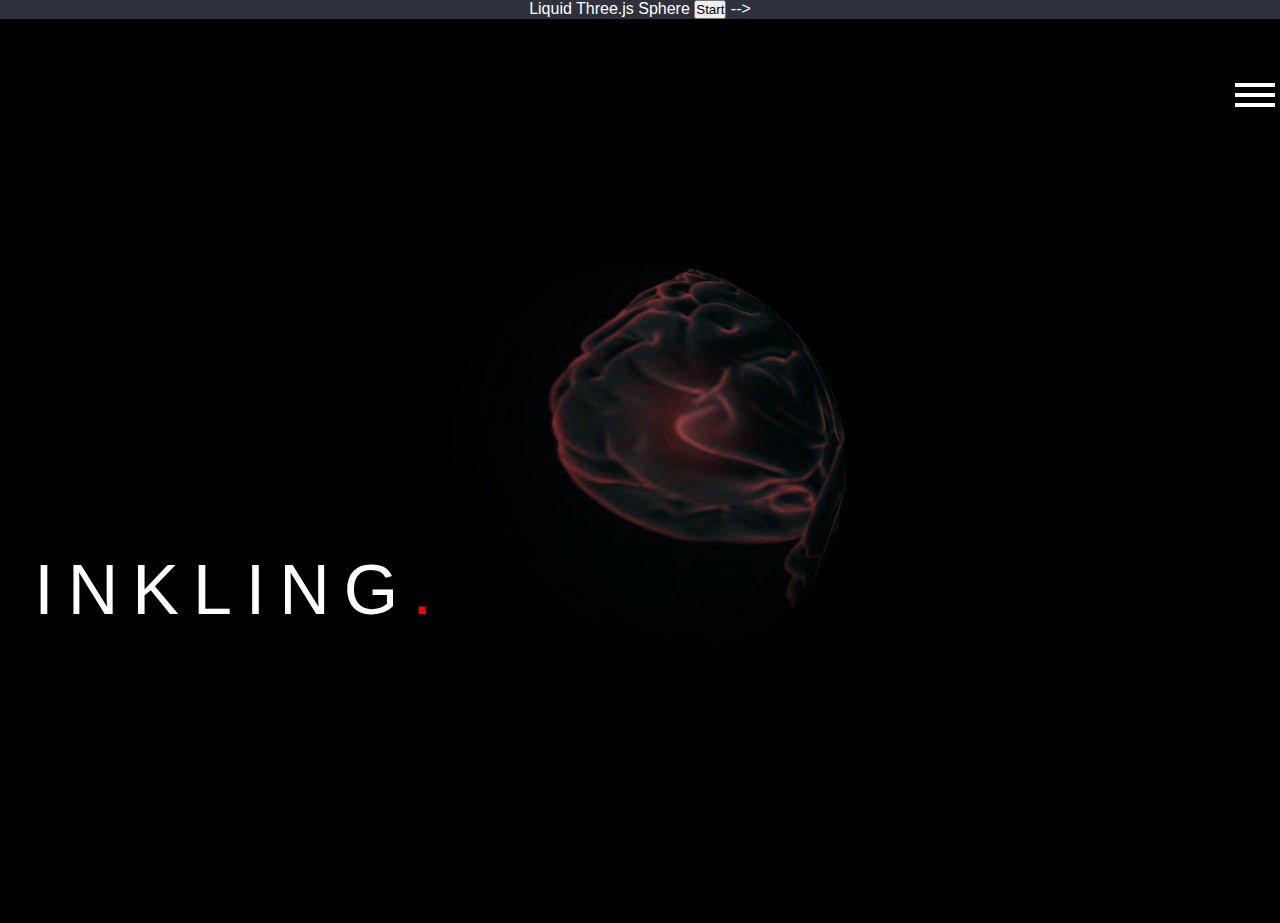
==== index.html @ c7276383 "Merge pull request #34 from Kotare/newboardbackground" ====
<!DOCTYPE html>
<html>
<head>
  <title>Sphere</title>
  <link rel="stylesheet" type="text/css" href="css/splash.css">

  <script type="text/javascript" src="http://cdnjs.cloudflare.com/ajax/libs/jquery/2.1.4/jquery.js"></script>

   <script src="lib/two.js"></script>
   <script src="lib/Three.js"></script>
   <script src="lib/lettering.js"></script>
  <script src="js/facebook.js"></script>
  <script src="js/nav.js"></script>
  <script src="js/sphere.js"></script>
  <script src="js/splashMain.js"></script>

</head>
<body>
  <script src="/js/sound.js"></script>
  <audio id='Drone' src='sound/Drone.mp3'></audio>

  <nav>
    <a href="" id="menuToggle" title="show menu">
      <span class="navClosed"><i>show menu</i></span>
    </a>
    <a id="boardLink" class="image1" title="Item 1">FB</a>
    <a href="#" class="image2" title="Item 2">Item 2</a>
    <a href="#" class="image3" title="Item 3">Item 3</a>
    <a href="#" class="image4" title="Item 3">Item 4</a>
  </nav>

  <div class="os-phrases" id="os-phrases">
    <h2>Sometimes it's better</h2>
    <h2>to create</h2>
    <h2>in order to</h2>
    <h2>survive</h2>
    <h2>I N K L I N G</h2>
  </div>

  <h1>INKLING<span style="color:red">.</span></h1>
  <image class="puzzle" src=""

   <!--  <h1>Liquid Three.js Sphere</h1>
    <button id="startButton">Start</button> -->

  <!-- <script src="js/jigsawpiece.js"></script> -->
</body>
</html>
---- css/splash.css ----
html, body { position: fixed; height: 100%; width: 100%; }

.os-phrases h2 {
  font-family: 'Dosis', 'Lato', sans-serif;
  font-size: 70px;
  font-weight: 200;
  width: 100%;
  overflow: hidden;
  text-transform: uppercase;
  padding: 0;
  margin: 0;
  position: absolute;
  top: 0;
  left: 0;
  letter-spacing: 14px;
  text-align: center;
}

h1 {
  font-family: 'Dosis', 'Lato', sans-serif;
  font-size: 70px;
  font-weight: 200;
  width: 100%;
  overflow: hidden;
  text-transform: uppercase;
  padding: 0;
  margin: 0;
  position: absolute;
  top: 0;
  left: 0;
  letter-spacing: 14px;
  text-align: center;
  margin-top: 550px;
  margin-left: -400px;
}

.os-phrases h2,
.os-phrases h2 > span {
  height: 100%;
  /* Centering with flexbox */
  display: -webkit-box;
  display: -moz-box;
  display: -ms-flexbox;
  display: -webkit-flex;
  display: flex;
  -webkit-flex-direction: row;
  -ms-flex-direction: row;
  flex-direction: row;
  -webkit-box-pack: center;
  -moz-box-pack: center;
  -webkit-justify-content: center;
  -ms-flex-pack: center;
  justify-content: center;
  -webkit-box-align: center;
  -moz-box-align: center;
  -webkit-align-items: center;
  -ms-flex-align: center;
  align-items: center;
}

.os-phrases h2 > span {
  margin: 0 15px;
}

.os-phrases h2 > span > span {
  display: inline-block;
  -webkit-perspective: 1000px;
  -moz-perspective: 1000px;
  perspective: 1000px;
  -webkit-transform-origin: 50% 50%;
  -moz-transform-origin: 50% 50%;
  transform-origin: 50% 50%;
}

.os-phrases h2 > span > span > span {
  display: inline-block;
  color: hsla(0,0%,0%,0);
  -webkit-transform-style: preserve-3d;
  -moz-transform-style: preserve-3d;
  transform-style: preserve-3d;
  -webkit-transform: translate3d(0,0,0);
  -moz-transform: translate3d(0,0,0);
  transform: translate3d(0,0,0);
  -webkit-animation: OpeningSequence 5.2s linear forwards;
  -moz-animation: OpeningSequence 5.2s linear forwards;
  animation: OpeningSequence 5.2s linear forwards;
}

.os-phrases h2:nth-child(2) > span > span > span {
  -webkit-animation-delay: 4s;
  -moz-animation-delay: 4s;
  animation-delay: 4s;
}

.os-phrases h2:nth-child(3) > span > span > span {
  -webkit-animation-delay: 10s;
  -moz-animation-delay: 10s;
  animation-delay: 10s;
}

.os-phrases h2:nth-child(4) > span > span > span {
  -webkit-animation-delay: 13s;
  -moz-animation-delay: 13s;
  animation-delay: 13s;
}

.os-phrases h2:nth-child(5) > span > span > span {
  font-size: 150px;
  -webkit-animation-delay: 19s;
  -moz-animation-delay: 19s;
  animation-delay: 19s;
  -webkit-animation-duration: 6s;
  -moz-animation-duration: 6s;
  animation-duration: 6s;
}

.os-phrases h2:nth-child(6) > span > span > span {
  -webkit-animation-delay: 27s;
  -moz-animation-delay: 27s;
  animation-delay: 27s;
}

.os-phrases h2:nth-child(7) > span > span > span {
  -webkit-animation-delay: 30s;
  -moz-animation-delay: 30s;
  animation-delay: 30s;
}


@-webkit-keyframes OpeningSequence {
  0% {
    text-shadow: 0 0 50px #fff;
    letter-spacing: 80px;
    opacity: 0;
    -webkit-transform: rotateY(-90deg);
  }
  50% {
    text-shadow: 0 0 1px #fff;
    letter-spacing: 14px;
    opacity: 0.8;
    -webkit-transform: rotateY(0deg);
  }
  85% {
    text-shadow: 0 0 1px #fff;
    opacity: 0.8;
    -webkit-transform: rotateY(0deg) translateZ(100px);
  }
  100% {
    text-shadow: 0 0 10px #fff;
    opacity: 0;
    -webkit-transform: translateZ(130px);
    pointer-events: none;
  }
}

@-moz-keyframes OpeningSequence {
  0% {
    text-shadow: 0 0 50px #fff;
    letter-spacing: 80px;
    opacity: 0.2;
    -moz-transform: rotateY(-90deg);
  }
  50% {
    text-shadow: 0 0 1px #fff;
    letter-spacing: 14px;
    opacity: 0.8;
    -moz-transform: rotateY(0deg);
  }
  85% {
    text-shadow: 0 0 1px #fff;
    opacity: 0.8;
    -moz-transform: rotateY(0deg) translateZ(100px);
  }
  100% {
    text-shadow: 0 0 10px #fff;
    opacity: 0;
    -moz-transform: translateZ(130px);
    pointer-events: none;
  }
}

@keyframes OpeningSequence {
  0% {
    text-shadow: 0 0 50px #fff;
    letter-spacing: 80px;
    opacity: 0.2;
    transform: rotateY(-90deg);
  }
  50% {
    text-shadow: 0 0 1px #fff;
    letter-spacing: 14px;
    opacity: 0.8;
    transform: rotateY(0deg);
  }
  85% {
    text-shadow: 0 0 1px #fff;
    opacity: 0.8;
    transform: rotateY(0deg) translateZ(100px);
  }
  100% {
    text-shadow: 0 0 10px #fff;
    opacity: 0;
    transform: translateZ(130px);
    pointer-events: none;
  }
}

.os-phrases h2:nth-child(8) > span > span > span {
  font-size: 30px;
  -webkit-animation: FadeIn 4s linear 40s forwards;
  -moz-animation: FadeIn 4s linear 40s forwards;
  animation: FadeIn 4s linear 40s forwards;
}

@-webkit-keyframes FadeIn {
  0% {
    opacity: 0;
    text-shadow: 0 0 50px #fff;
  }
  100% {
    opacity: 0.8;
    text-shadow: 0 0 1px #fff;
  }
}

@-moz-keyframes FadeIn {
  0% {
    opacity: 0;
    text-shadow: 0 0 50px #fff;
  }
  100% {
    opacity: 0.8;
    text-shadow: 0 0 1px #fff;
  }
}

@keyframes FadeIn {
  0% {
    opacity: 0;
    text-shadow: 0 0 50px #fff;
  }
  100% {
    opacity: 0.8;
    text-shadow: 0 0 1px #fff;
  }
}

/* Bold words */
.os-phrases h2:first-child .word3,
.os-phrases h2:nth-child(2) .word2,
.os-phrases h2:nth-child(4) .word2 {
  font-weight: 600;
}


.text-animated-one{
    display:inline;
    position:relative;
    top:0px;
    -webkit-animation:fade-in 1s infinite;

}

.text-animated-two{
    opacity:0;
    display:inline;
    position:relative;
    margin-left:-56px;
    -webkit-animation:fade-in 1s infinite;
    -webkit-animation-delay:0.5s;
}

.text-animated-three{
    display:inline;
    position:relative;
    top:0px;
    -webkit-animation:fade-in 1s infinite;
    -webkit-animation-delay:0.10s;

}

.aggettivi {
    display:inline;
    width:100px;
    height:100px;
}

html, body {
  font-family: 'Open Sans', sans-serif;
  font-weight: 100;
  height: 100%;
  margin: 0;
  padding: 0;
  text-align: center;
  color: white;
  background-color: black;
 }

canvas {
  width: 100%;
  height: 100%;ls
}


body {
    text-align: center;
    color: white;
    background-color: black;
  }

  canvas {
    width: 100%;
    height: 100%;ls
  }


a {
  text-decoration: none;
}

a i {
  font: 0/0 a;
  text-shadow: none;
  color: transparent;
}


nav {
  background-color: rgba(0, 0, 0, 0.6);
  height: 100%;
  position: fixed;
  right: -300px;
  top: 0;
  -moz-transition: right 0.2s linear;
  -o-transition: right 0.2s linear;
  -webkit-transition: right 0.2s linear;
  transition: right 0.2s linear;
  width: 300px;
  z-index: 9001;
  /* IT'S OVER 9000! */
}
nav #menuToggle {
  background: rgba(0, 0, 0, 0.6);
  display: block;
  position: relative;
  height: 40px;
  left: -50px;
  top: 75px;
  width: 50px;
}
nav #menuToggle span {
  background: white;
  display: block;
  height: 10%;
  left: 10%;
  position: absolute;
  top: 45%;
  width: 80%;
}
nav #menuToggle span:before, nav #menuToggle span:after {
  background: white;
  content: '';
  display: block;
  height: 100%;
  position: absolute;
  top: -250%;
  -moz-transform: rotate(0deg);
  -ms-transform: rotate(0deg);
  -webkit-transform: rotate(0deg);
  transform: rotate(0deg);
  width: 100%;
}
nav #menuToggle span:after {
  top: 250%;
}
nav a:nth-child(n+2) {
  color: white;
  display: block;
  font-size: 2.5em;
  margin: 30px 0 30px 30px;
}
nav a:nth-child(n+2):after {
  background: #FF4D4D;
  content: '';
  display: block;
  height: 2px;
  -moz-transition: width 0.2s;
  -o-transition: width 0.2s;
  -webkit-transition: width 0.2s;
  transition: width 0.2s;
  width: 0;
}
nav a:nth-child(n+2):hover:after {
  width: 100%;
}

.open {
  right: 0;
}
.open #menuToggle span {
  background: transparent;
  left: 10%;
  top: 45%;
}
.open #menuToggle span:before, .open #menuToggle span:after {
  background: white;
  top: 0;
  -moz-transform: rotate(45deg);
  -ms-transform: rotate(45deg);
  -webkit-transform: rotate(45deg);
  transform: rotate(45deg);
}
.open #menuToggle span:after {
  -moz-transform: rotate(-45deg);
  -ms-transform: rotate(-45deg);
  -webkit-transform: rotate(-45deg);
  transform: rotate(-45deg);
}

#menuToggle .navClosed {
  -moz-transition: background 0.1s linear;
  -o-transition: background 0.1s linear;
  -webkit-transition: background 0.1s linear;
  transition: background 0.1s linear;
}
#menuToggle .navClosed:before, #menuToggle .navClosed:after {
  -moz-transition: top 0.2s linear 0.1s, -moz-transform 0.2s linear 0.1s;
  -o-transition: top 0.2s linear 0.1s, -o-transform 0.2s linear 0.1s;
  -webkit-transition: top 0.2s linear, -webkit-transform 0.2s linear;
  -webkit-transition-delay: 0.1s, 0.1s;
  transition: top 0.2s linear 0.1s, transform 0.2s linear 0.1s;
}
#menuToggle .navOpen {
  -moz-transition: background 0.1s linear 0.2s;
  -o-transition: background 0.1s linear 0.2s;
  -webkit-transition: background 0.1s linear;
  -webkit-transition-delay: 0.2s;
  transition: background 0.1s linear 0.2s;
}
#menuToggle .navOpen:before, #menuToggle .navOpen:after {
  -moz-transition: top 0.2s linear, -moz-transform 0.2s linear;
  -o-transition: top 0.2s linear, -o-transform 0.2s linear;
  -webkit-transition: top 0.2s linear, -webkit-transform 0.2s linear;
  transition: top 0.2s linear, transform 0.2s linear;
}
/*
lamp*/

@import url(http://weloveiconfonts.com/api/?family=entypo);
*, *:before, *:after {
  margin:0;
  padding:0;
  -webkit-box-sizing:border-box;
  -moz-box-sizing:border-box;
  box-sizing:border-box;
}
#lamp {
  position:relative;
  width:100vw;
  height:100vh;
  overflow:hidden;
}
input[name="switch"], input[name="switch"] + label {
  position:absolute;
  bottom:3rem;
  width:4rem;
  height:4rem;
}
input[name="switch"] + label {right:3rem;}
input[name="switch"] {
  opacity:0;
  z-index:9;
  cursor:pointer;
}
input[value="on"] {
  right:3rem;
}
input[value="off"] {
  right:-4rem;
}
input[name="switch"] + label {
  text-align:center;
}
[class*="entypo-"]:before {
  line-height:4rem;
  font-size:2.5rem;
  color:rgba(255,255,255,0.4);
  font-family:'entypo', sans-serif;
}
input[value="on"]:checked {
  right:-4rem;
}
input[value="on"]:checked + input[value="off"] {
  right:3rem;
}
.lamp {
  position:relative;
  margin:0 auto;
  width:.7rem;
  height:10rem;
  background-image:linear-gradient(rgba(0,0,0,0.7), rgba(0,0,0,0.7)),
                   linear-gradient(rgba(0,0,0,0.7), rgba(0,0,0,0.7)),
                   linear-gradient(rgba(0,0,0,0.7), rgba(0,0,0,0.7));
  background-repeat:no-repeat;
  background-size:.15rem 8rem, .4rem .8rem, .7rem 2rem;
  background-position:50% 0, .19rem 8rem, 0 8.8rem;
}
.lamp:before, .lamp:after {
  content:'';
  position:absolute;
}
.lamp:before {
  left:-1.65rem;
  bottom:-4rem;
  width:4rem;
  height:4rem;
  border-radius:50%;
  background:rgba(255,255,255,0.03);
  box-shadow:inset 2px -2px 10px rgba(255,255,255,0.07);
  transition:all .15s;
}
.gonna-give-light,
.gonna-give-light:before{
  position:absolute;
}
.gonna-give-light {
  top:10.05rem;
  left:.25rem;
  width:0;
  height:1.5rem;
  border-right:.2rem solid rgba(255,255,255,0.05);
}
.gonna-give-light:before {
  content:'';
  top:1.5rem;
  left:-.35rem;
  width:.9rem;
  height:.9rem;
  border-radius:50%;
  border:.2rem solid rgba(255,255,255,0.05);
  box-shadow:0px 0px 50px rgba(255,255,255,0);
}
input[value="on"]:checked ~ .lamp:before {
  background:rgba(255,255,255,1);
  box-shadow:0px 2px 10px rgba(255,255,255,0.8),
             0px 5px 50px rgba(255,255,255,0.8),
             0px 8px 80px rgba(255,255,255,0.6),
             0px 8px 120px rgba(255,255,255,0.6);
}
body {background:#2f323c;}

html, body {
  width:100%;
  height:100%;
}
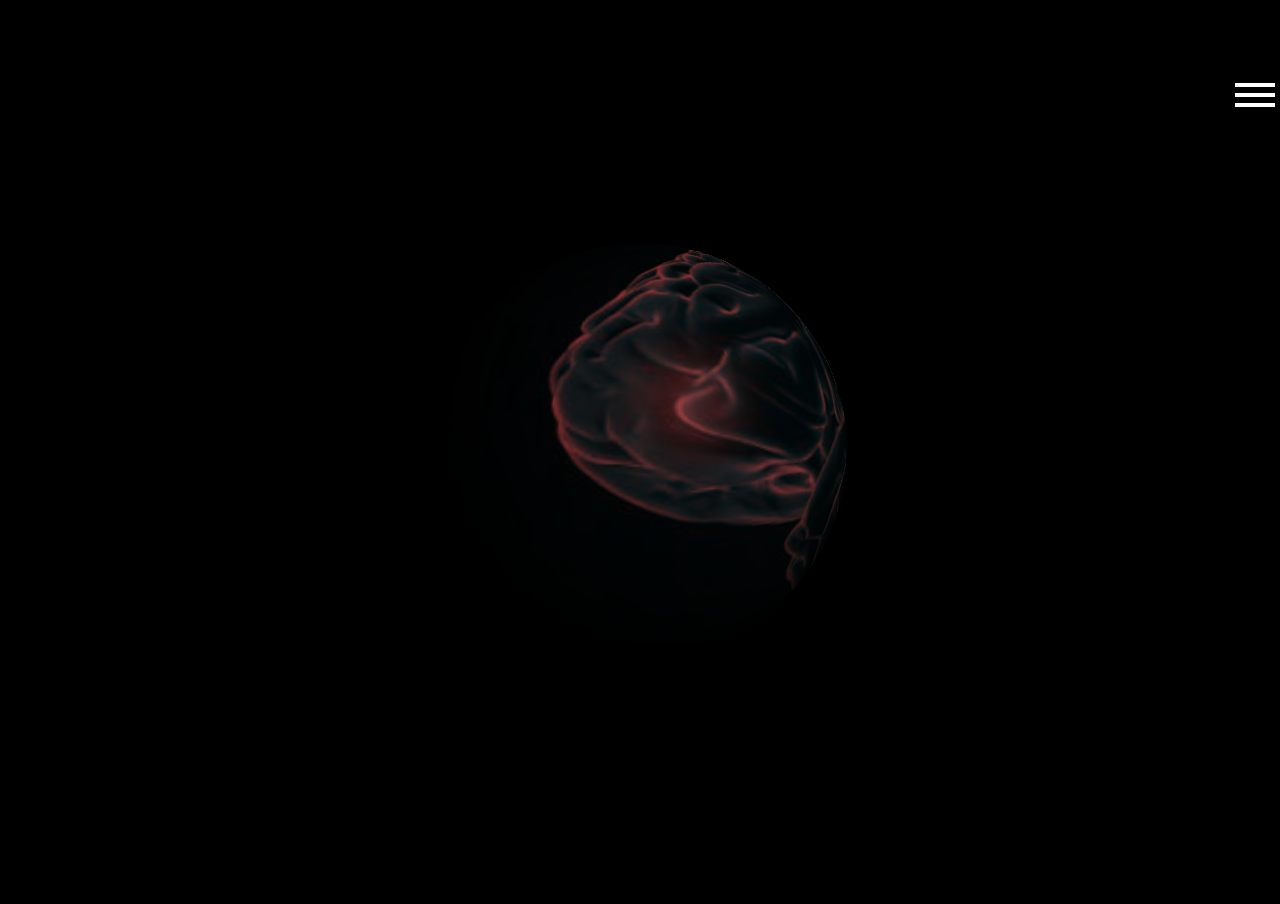
==== commit 20041137: "Merge pull request #2 from Kotare/cameraInput" ====
--- a/index.html
+++ b/index.html
@@ -16,7 +16,7 @@
 
 </head>
 <body>
-  <script src="/js/sound.js"></script>
+   <script src="/js/sound.js"></script>
   <audio id='Drone' src='sound/Drone.mp3'></audio>
 
   <nav>
@@ -37,8 +37,6 @@
     <h2>I N K L I N G</h2>
   </div>
 
-  <h1>INKLING<span style="color:red">.</span></h1>
-  <image class="puzzle" src=""
 
    <!--  <h1>Liquid Three.js Sphere</h1>
     <button id="startButton">Start</button> -->
--- a/css/splash.css
+++ b/css/splash.css
@@ -1,5 +1,3 @@
-html, body { position: fixed; height: 100%; width: 100%; }
-
 .os-phrases h2 {
   font-family: 'Dosis', 'Lato', sans-serif;
   font-size: 70px;
@@ -14,24 +12,6 @@
   left: 0;
   letter-spacing: 14px;
   text-align: center;
-}
-
-h1 {
-  font-family: 'Dosis', 'Lato', sans-serif;
-  font-size: 70px;
-  font-weight: 200;
-  width: 100%;
-  overflow: hidden;
-  text-transform: uppercase;
-  padding: 0;
-  margin: 0;
-  position: absolute;
-  top: 0;
-  left: 0;
-  letter-spacing: 14px;
-  text-align: center;
-  margin-top: 550px;
-  margin-left: -400px;
 }
 
 .os-phrases h2,
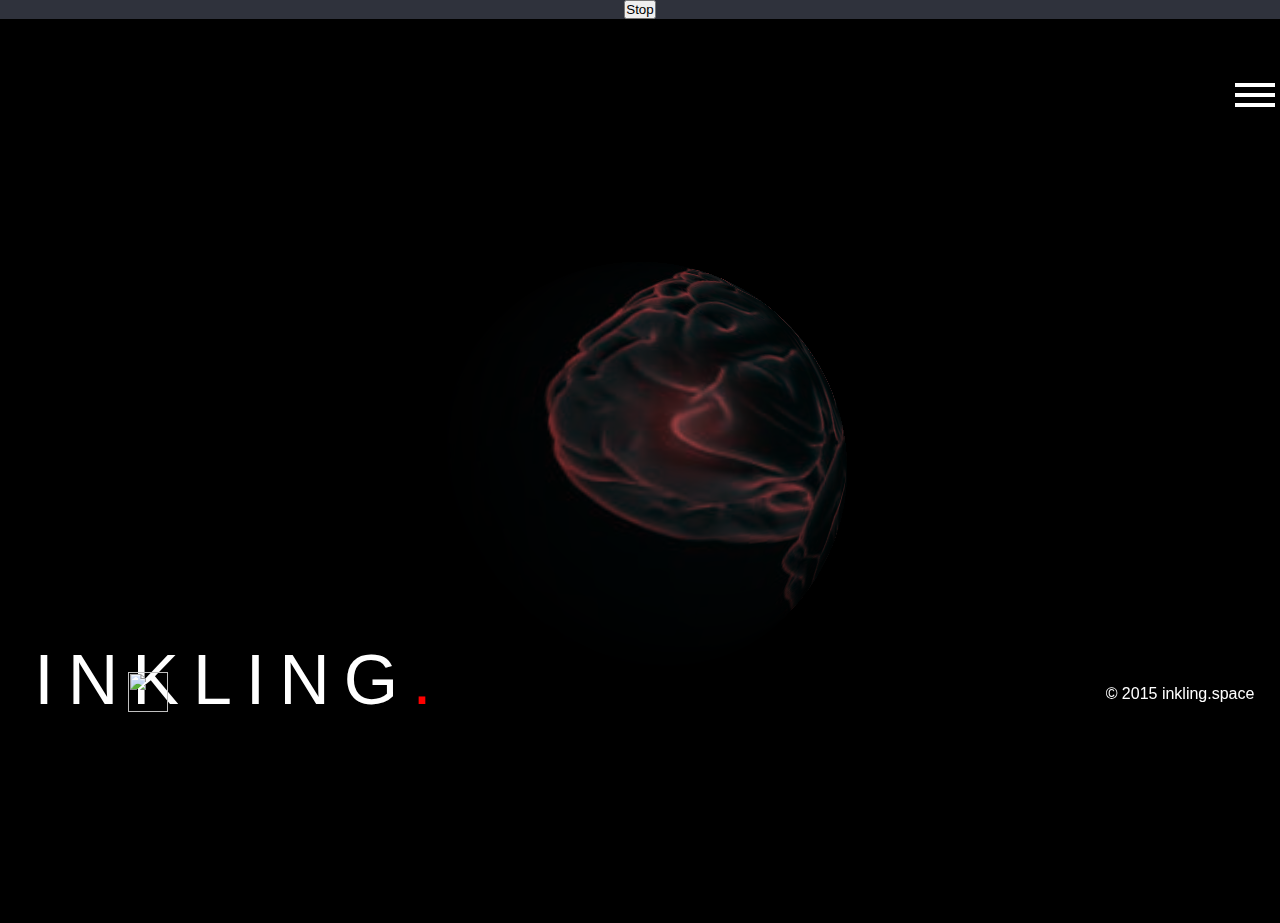
==== commit 23d9aa66: "added logo, copyright and tidied nav bar to splash page" ====
--- a/index.html
+++ b/index.html
@@ -16,17 +16,20 @@
 
 </head>
 <body>
-   <script src="/js/sound.js"></script>
+  <script src="/js/sound.js"></script>
+  <script src="/js/stopMusic.js"></script>
   <audio id='Drone' src='sound/Drone.mp3'></audio>
+<!--   <button onclick="document.getElementById('Drone').Play();">Play</button> -->
+  <button class='stopButton'>Stop</button>
 
   <nav>
     <a href="" id="menuToggle" title="show menu">
       <span class="navClosed"><i>show menu</i></span>
     </a>
     <a id="boardLink" class="image1" title="Item 1">FB</a>
-    <a href="#" class="image2" title="Item 2">Item 2</a>
+    <!-- <a href="#" class="image2" title="Item 2">Item 2</a>
     <a href="#" class="image3" title="Item 3">Item 3</a>
-    <a href="#" class="image4" title="Item 3">Item 4</a>
+    <a href="#" class="image4" title="Item 3">Item 4</a> -->
   </nav>
 
   <div class="os-phrases" id="os-phrases">
@@ -36,11 +39,15 @@
     <h2>survive</h2>
     <h2>I N K L I N G</h2>
   </div>
+  <div>
+    <h1 class="logoTitle">INKLING<span style="color:red">.</span></h1>
+    <img class="puzzle" src="https://cdn3.iconfinder.com/data/icons/brain-games/1042/Puzzle-grey.png" width="40cm" height="40cm">
+  </div>
+
+  <div>
+    <p class="copyright">&copy; 2015 inkling.space<p>
+  </div>
 
 
-   <!--  <h1>Liquid Three.js Sphere</h1>
-    <button id="startButton">Start</button> -->
-
-  <!-- <script src="js/jigsawpiece.js"></script> -->
 </body>
 </html>
--- a/css/splash.css
+++ b/css/splash.css
@@ -1,3 +1,5 @@
+html, body { position: fixed; height: 100%; width: 100%; }
+
 .os-phrases h2 {
   font-family: 'Dosis', 'Lato', sans-serif;
   font-size: 70px;
@@ -14,6 +16,40 @@
   text-align: center;
 }
 
+h1 {
+  font-family: 'Dosis', 'Lato', sans-serif;
+  font-size: 70px;
+  font-weight: 200;
+  width: 100%;
+  overflow: hidden;
+  text-transform: uppercase;
+  padding: 0;
+  margin: 0;
+  position: absolute;
+  top: 0;
+  left: 0;
+  letter-spacing: 14px;
+  text-align: center;
+  margin-top: 550px;
+  margin-left: -400px;
+}
+
+/***************
+LOGO
+***************/
+.logoTitle{
+ margin-top: 50%;
+ margin-right: -10%;
+}
+
+.puzzle {
+  margin-top: 51%;
+  left: 10%;
+  position: absolute;
+}
+/***************
+
+***************/
 .os-phrases h2,
 .os-phrases h2 > span {
   height: 100%;
@@ -318,6 +354,8 @@
   width: 300px;
   z-index: 9001;
   /* IT'S OVER 9000! */
+  font-family: 'Dosis', 'Lato', sans-serif;
+  font-weight: 200;
 }
 nav #menuToggle {
   background: rgba(0, 0, 0, 0.6);
@@ -533,4 +571,9 @@
   width:100%;
   height:100%;
 }
-
+/*COPYRIGHT*/
+.copyright {
+  margin-top: 52%;
+  right: 2%;
+  position: absolute;
+}
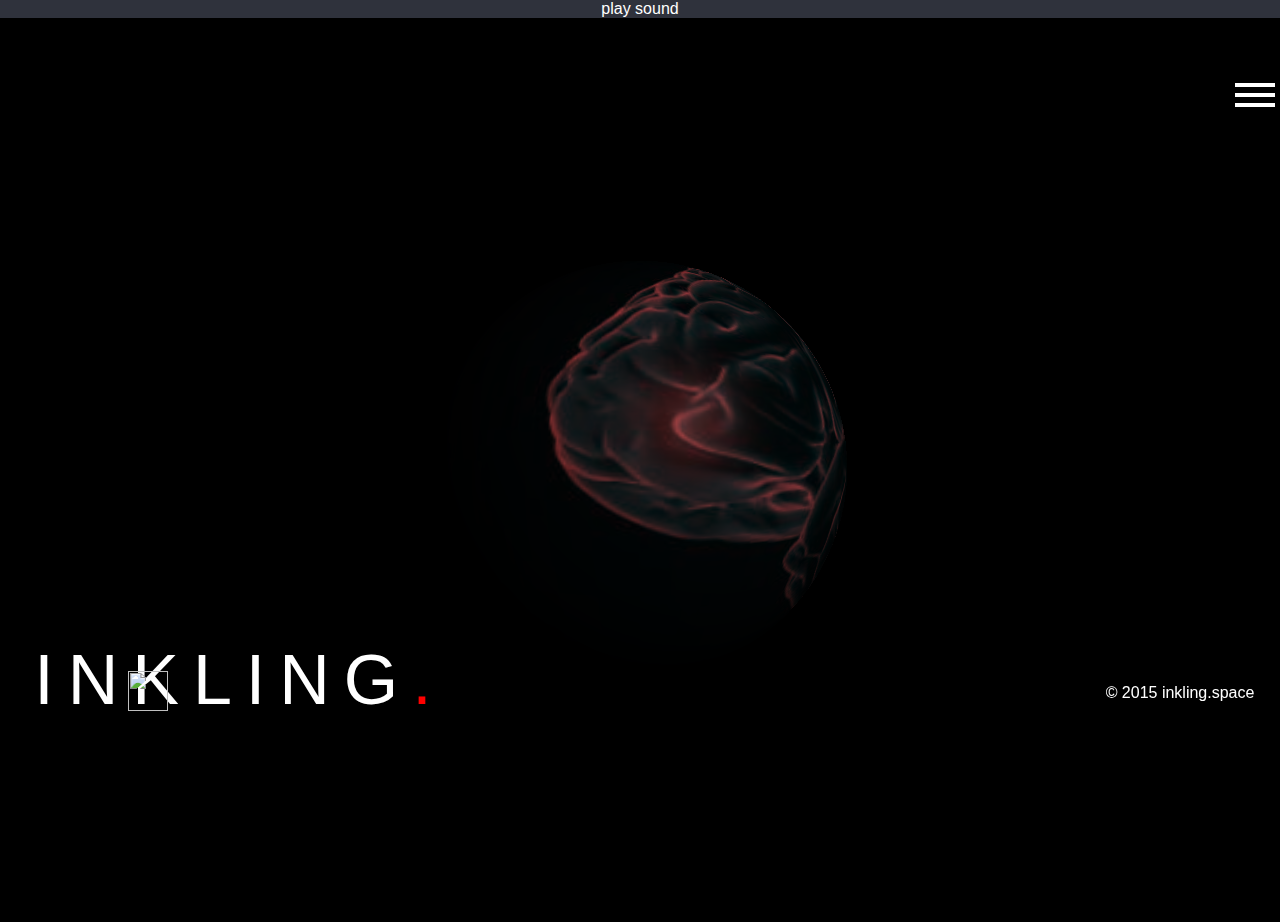
==== commit a13f1872: "some styling on front page" ====
--- a/index.html
+++ b/index.html
@@ -20,7 +20,8 @@
   <script src="/js/stopMusic.js"></script>
   <audio id='Drone' src='sound/Drone.mp3'></audio>
 <!--   <button onclick="document.getElementById('Drone').Play();">Play</button> -->
-  <button class='stopButton'>Stop</button>
+
+  <a id="button" title="button">play sound</a>
 
   <nav>
     <a href="" id="menuToggle" title="show menu">
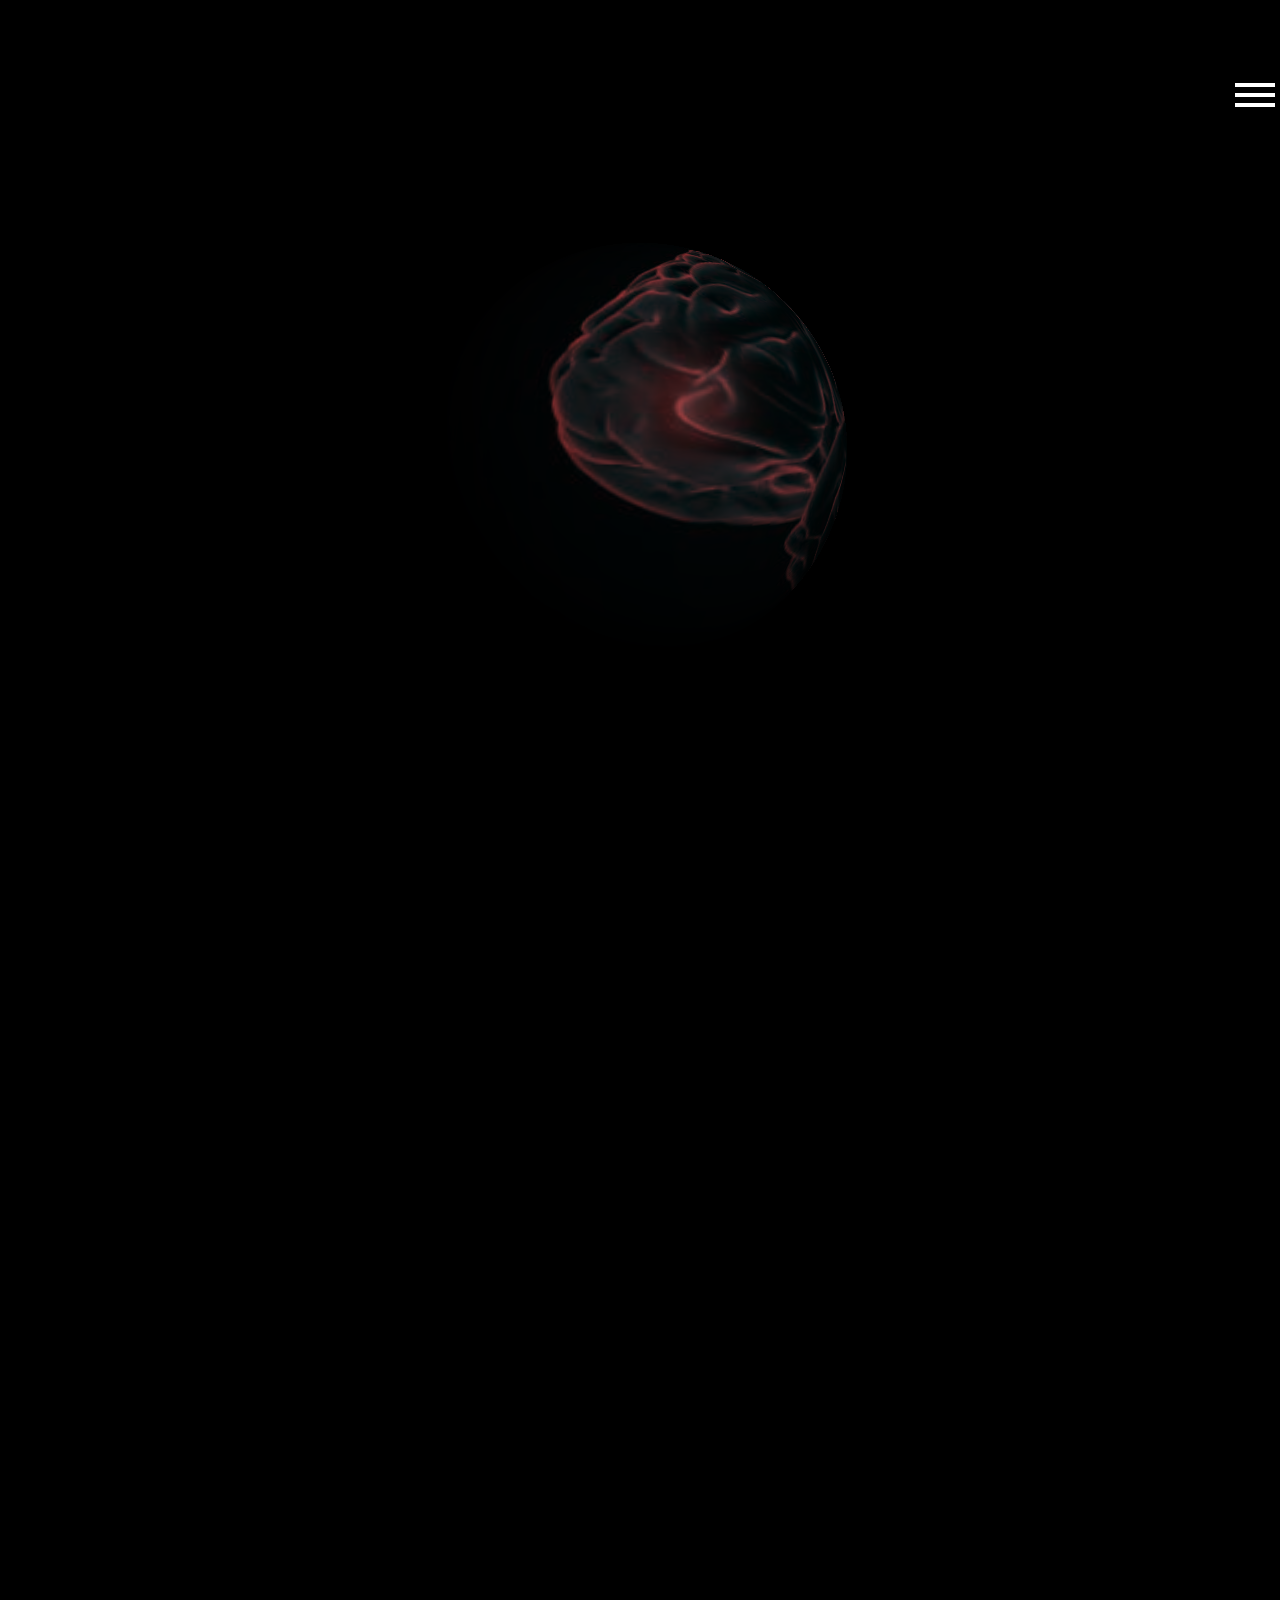
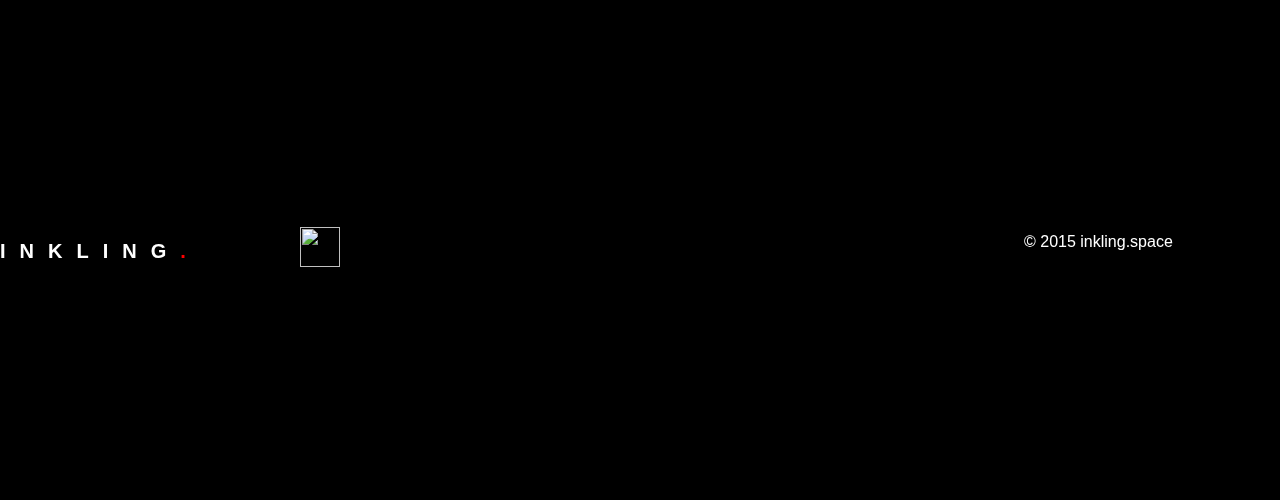
==== commit 9a5708cd: "fix whitespace merge conflict" ====
--- a/index.html
+++ b/index.html
@@ -6,9 +6,8 @@
 
   <script type="text/javascript" src="http://cdnjs.cloudflare.com/ajax/libs/jquery/2.1.4/jquery.js"></script>
 
-   <script src="lib/two.js"></script>
-   <script src="lib/Three.js"></script>
-   <script src="lib/lettering.js"></script>
+  <script src="lib/Three.js"></script>
+  <script src="lib/lettering.js"></script>
   <script src="js/facebook.js"></script>
   <script src="js/nav.js"></script>
   <script src="js/sphere.js"></script>
@@ -17,20 +16,15 @@
 </head>
 <body>
   <script src="/js/sound.js"></script>
-  <script src="/js/stopMusic.js"></script>
   <audio id='Drone' src='sound/Drone.mp3'></audio>
-<!--   <button onclick="document.getElementById('Drone').Play();">Play</button> -->
-
-  <a id="button" title="button">play sound</a>
 
   <nav>
     <a href="" id="menuToggle" title="show menu">
       <span class="navClosed"><i>show menu</i></span>
     </a>
     <a id="boardLink" class="image1" title="Item 1">FB</a>
-    <!-- <a href="#" class="image2" title="Item 2">Item 2</a>
-    <a href="#" class="image3" title="Item 3">Item 3</a>
-    <a href="#" class="image4" title="Item 3">Item 4</a> -->
+    <a class="stopButton Item 2">Pause Music</a>
+    <a class="playButton Item 3">Play Music</a>
   </nav>
 
   <div class="os-phrases" id="os-phrases">
@@ -40,15 +34,18 @@
     <h2>survive</h2>
     <h2>I N K L I N G</h2>
   </div>
-  <div>
-    <h1 class="logoTitle">INKLING<span style="color:red">.</span></h1>
+
+  <footer>
+     <div>
+    <h3 class="logoTitle">INKLING<span style="color:red">.</span></h3>
     <img class="puzzle" src="https://cdn3.iconfinder.com/data/icons/brain-games/1042/Puzzle-grey.png" width="40cm" height="40cm">
   </div>
-
   <div>
     <p class="copyright">&copy; 2015 inkling.space<p>
   </div>
 
+  </footer>
+
 
 </body>
 </html>
--- a/css/splash.css
+++ b/css/splash.css
@@ -1,5 +1,7 @@
 html, body { position: fixed; height: 100%; width: 100%; }
 
+/***CSS WORD ANIMATIONS
+**/
 .os-phrases h2 {
   font-family: 'Dosis', 'Lato', sans-serif;
   font-size: 70px;
@@ -16,11 +18,9 @@
   text-align: center;
 }
 
-h1 {
+h3 {
   font-family: 'Dosis', 'Lato', sans-serif;
-  font-size: 70px;
-  font-weight: 200;
-  width: 100%;
+  font-size: 20px;
   overflow: hidden;
   text-transform: uppercase;
   padding: 0;
@@ -30,9 +30,11 @@
   left: 0;
   letter-spacing: 14px;
   text-align: center;
-  margin-top: 550px;
-  margin-left: -400px;
-}
+/*  margin-top: 550px;
+  margin-left: -400px;*/
+}
+
+
 
 /***************
 LOGO
@@ -43,9 +45,9 @@
 }
 
 .puzzle {
-  margin-top: 51%;
-  left: 10%;
-  position: absolute;
+  margin-top: 49%;
+  margin-right: 50%;
+  position: relative;
 }
 /***************
 
@@ -312,11 +314,6 @@
   background-color: black;
  }
 
-canvas {
-  width: 100%;
-  height: 100%;ls
-}
-
 
 body {
     text-align: center;
@@ -326,7 +323,7 @@
 
   canvas {
     width: 100%;
-    height: 100%;ls
+    height: 100%;
   }
 
 
@@ -355,7 +352,7 @@
   z-index: 9001;
   /* IT'S OVER 9000! */
   font-family: 'Dosis', 'Lato', sans-serif;
-  font-weight: 200;
+  font-weight: 150;
 }
 nav #menuToggle {
   background: rgba(0, 0, 0, 0.6);
@@ -397,6 +394,7 @@
   font-size: 2.5em;
   margin: 30px 0 30px 30px;
 }
+
 nav a:nth-child(n+2):after {
   background: #FF4D4D;
   content: '';
@@ -573,7 +571,35 @@
 }
 /*COPYRIGHT*/
 .copyright {
-  margin-top: 52%;
+  margin-top: -3%;
+  margin-left: 80%;
+  position: absolute;
+}
+
+/*STOP PLAYING MUSIC BUTTON*/
+/*.stopButton {
+  margin-top: 40%;
   right: 2%;
-  position: absolute;
-}
+  height: 5%;
+  width: 5%;
+  position: absolute;
+  z-index: 100;
+}*/
+
+/*.playButton {
+  margin-top: 40%;
+  right: 8%;
+  height: 5%;
+  width: 5%;
+  position: absolute;
+  z-index: 100;
+}*/
+
+footer {
+  position: absolute;
+  width : 100%;
+  height: 100%;
+  margin-top: 1200px;
+
+
+}
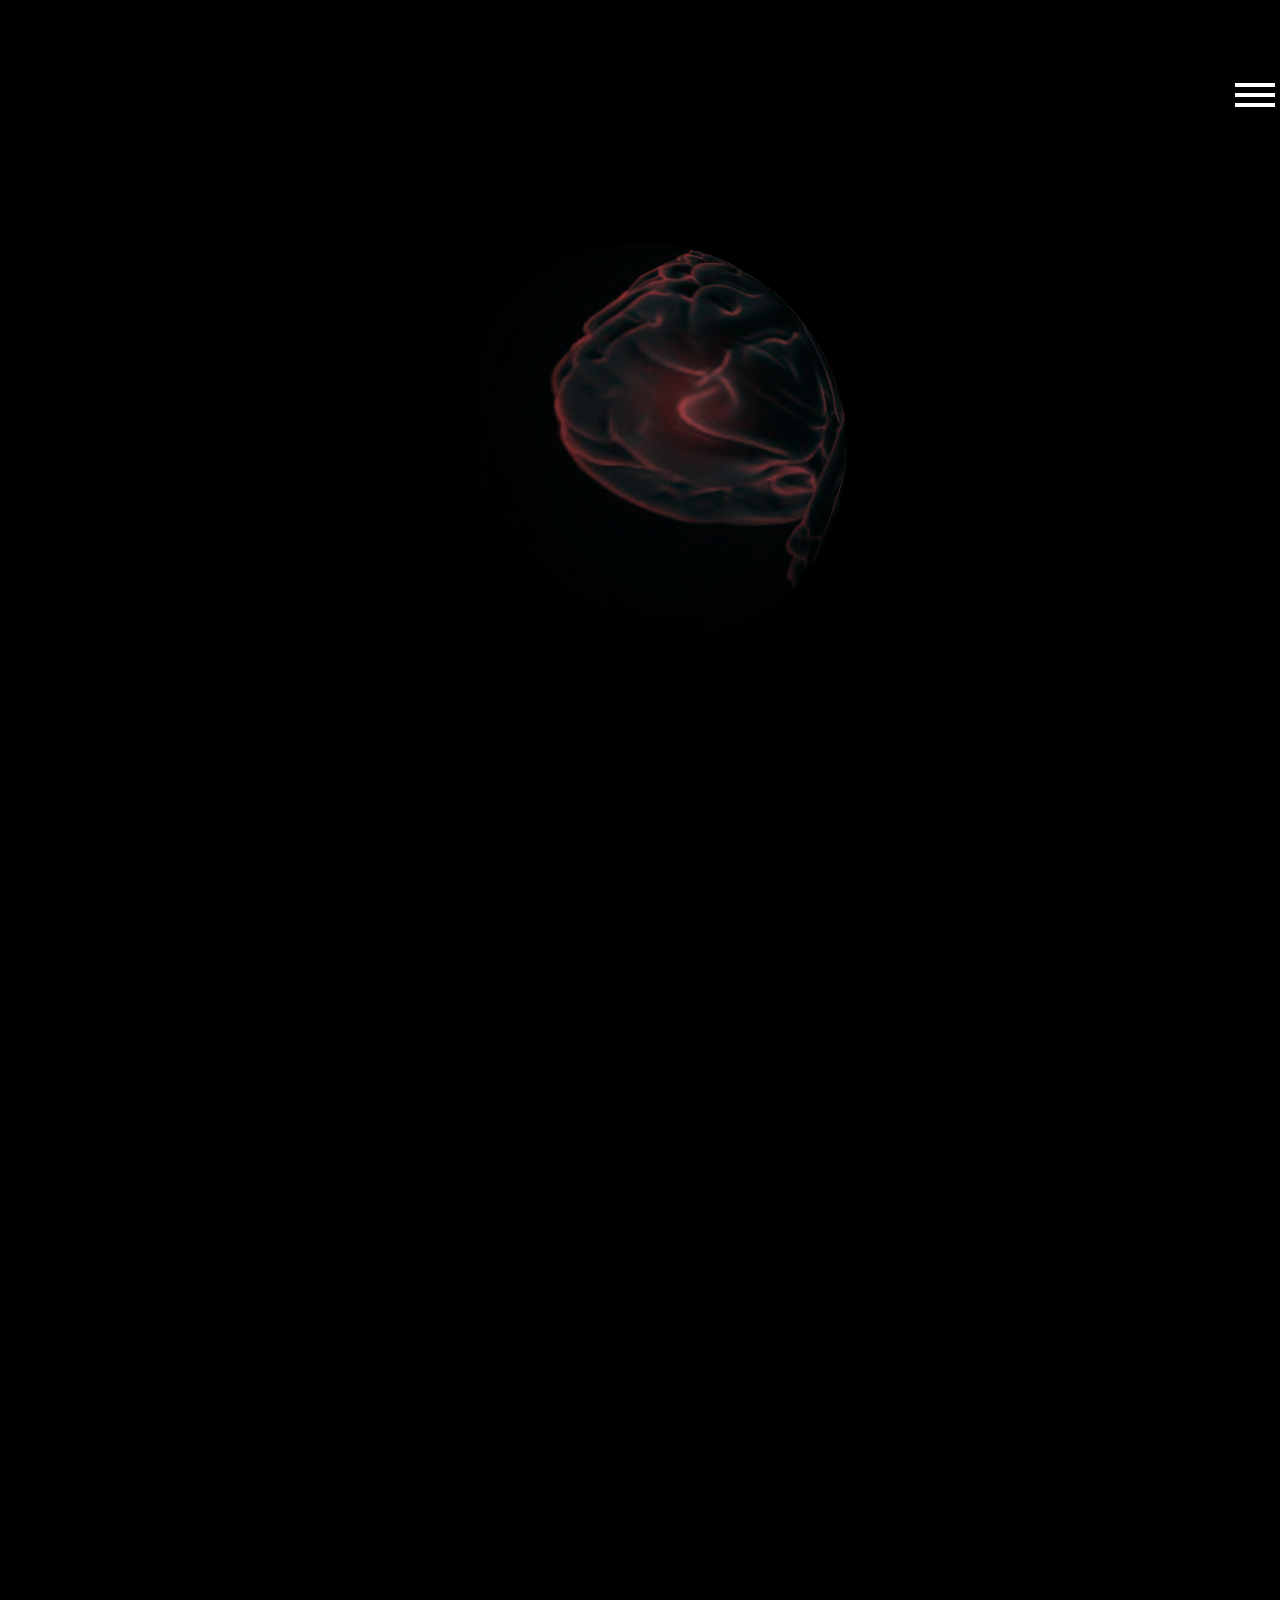
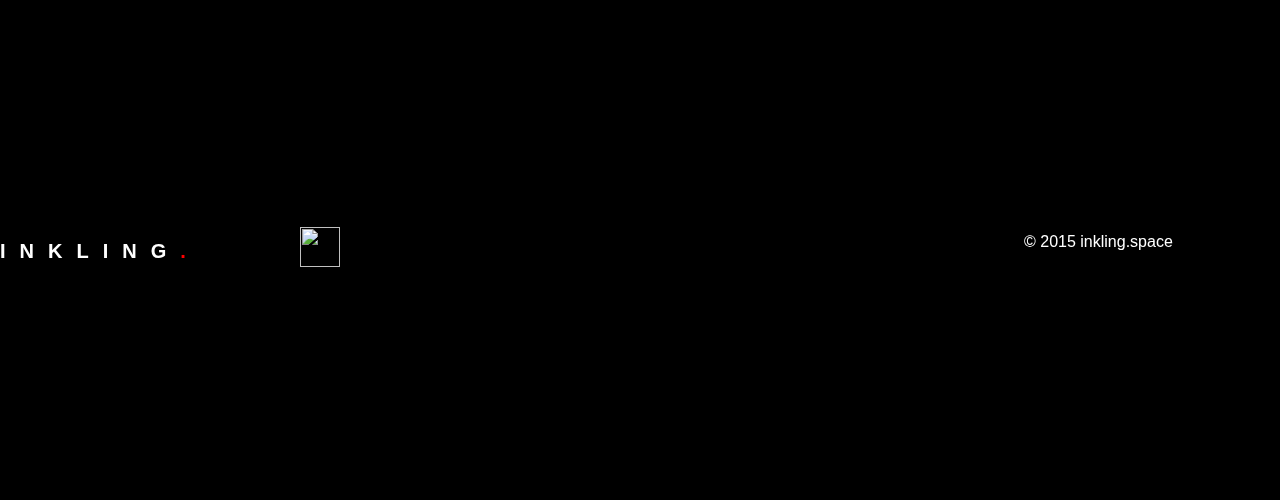
==== commit 48958ec4: "sorting merge" ====
--- a/index.html
+++ b/index.html
@@ -2,6 +2,9 @@
 <html>
 <head>
   <title>Sphere</title>
+
+  <link rel="stylesheet" href="../css/responsive.css" type="text/css">
+    <link rel="stylesheet" href="../css/normalize.css" type="text/css">
   <link rel="stylesheet" type="text/css" href="css/splash.css">
 
   <script type="text/javascript" src="http://cdnjs.cloudflare.com/ajax/libs/jquery/2.1.4/jquery.js"></script>
@@ -23,8 +26,8 @@
       <span class="navClosed"><i>show menu</i></span>
     </a>
     <a id="boardLink" class="image1" title="Item 1">FB</a>
-    <a class="stopButton Item 2">Pause Music</a>
-    <a class="playButton Item 3">Play Music</a>
+    <a class="stopButton">Pause Music</a>
+    <a class="playButton">Play Music</a>
   </nav>
 
   <div class="os-phrases" id="os-phrases">
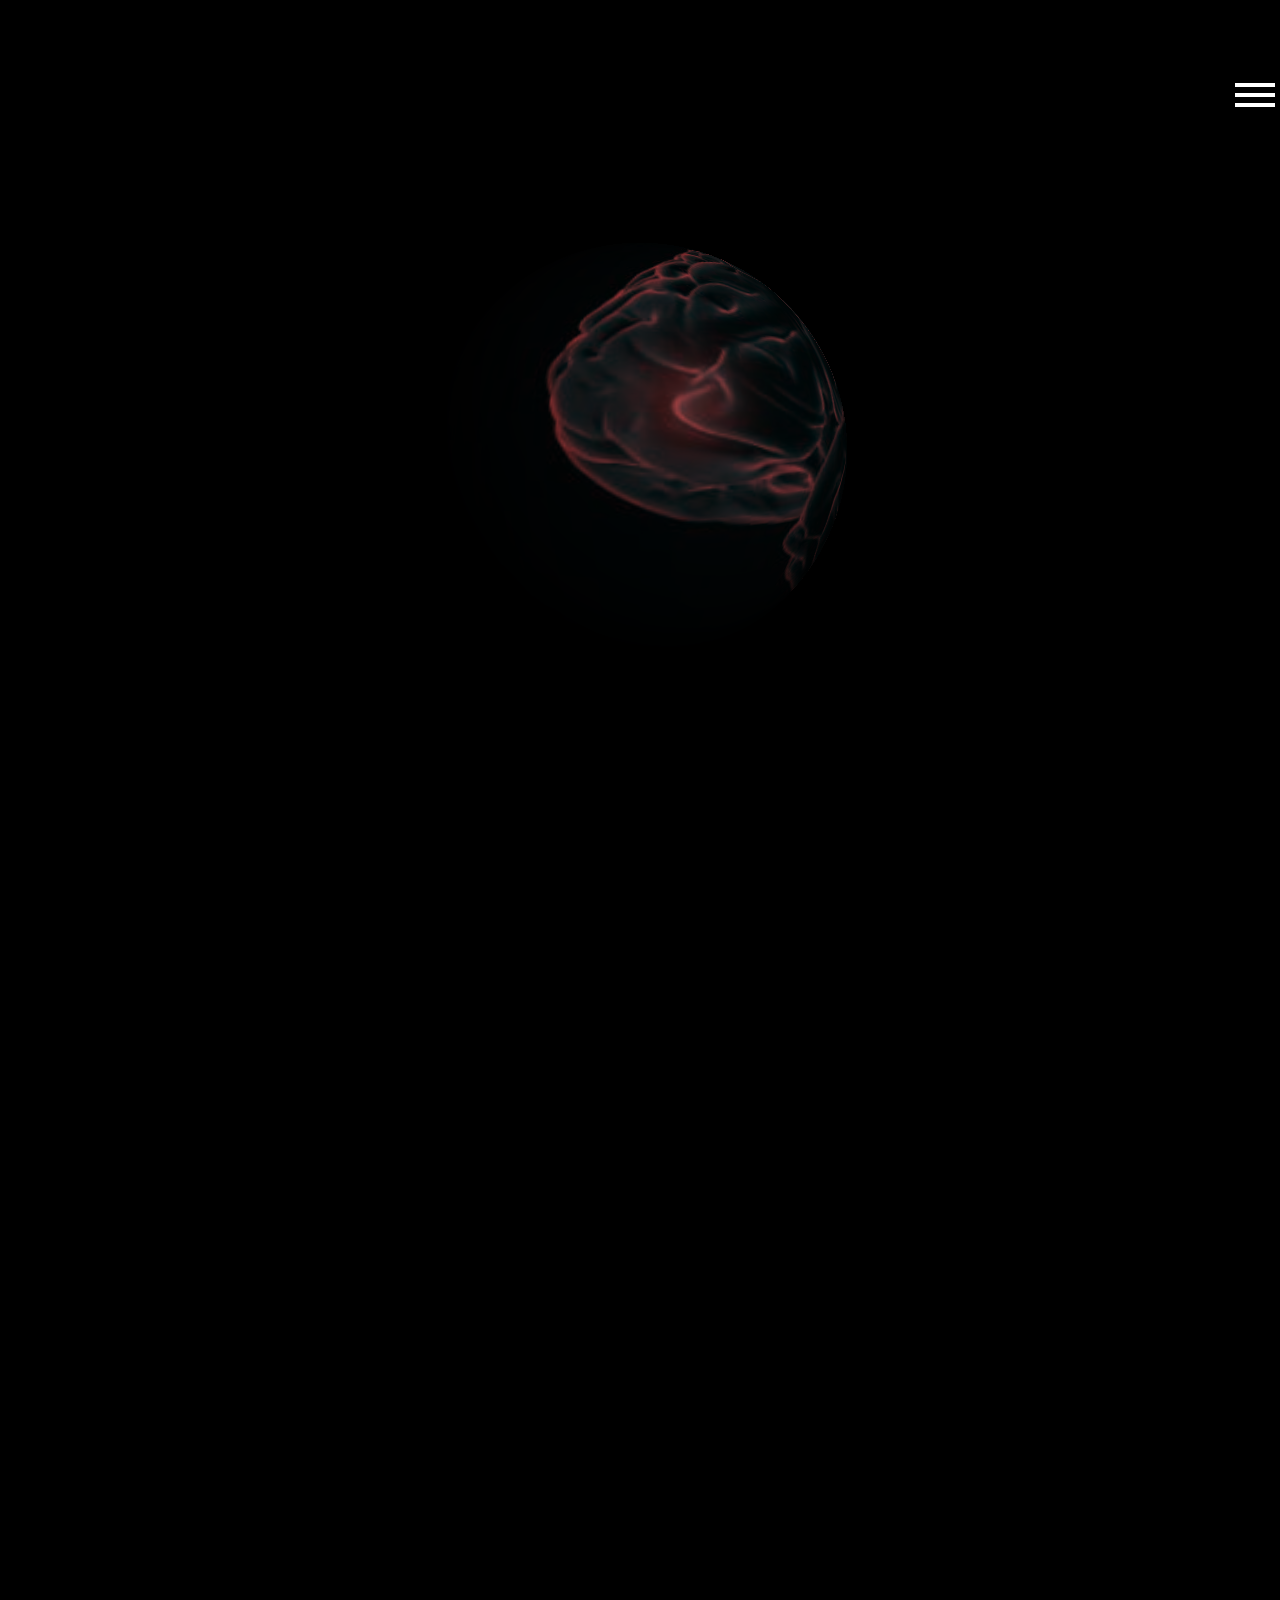
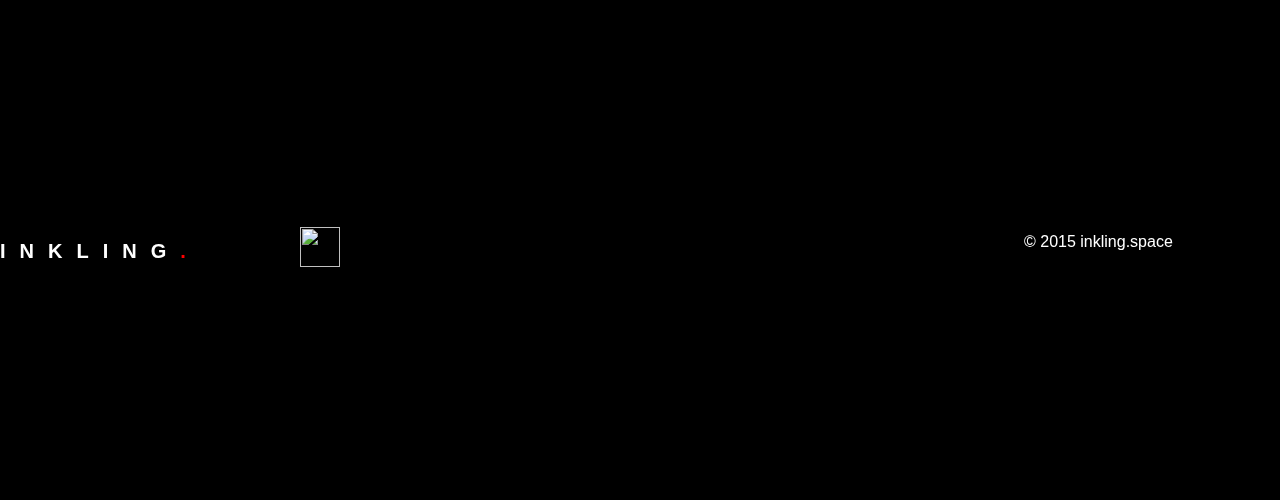
==== commit f4097b4f: "Merge pull request #47 from Kotare/mobilestyling" ====
--- a/index.html
+++ b/index.html
@@ -20,6 +20,7 @@
 <body>
   <script src="/js/sound.js"></script>
   <audio id='Drone' src='sound/Drone.mp3'></audio>
+
 
   <nav>
     <a href="" id="menuToggle" title="show menu">
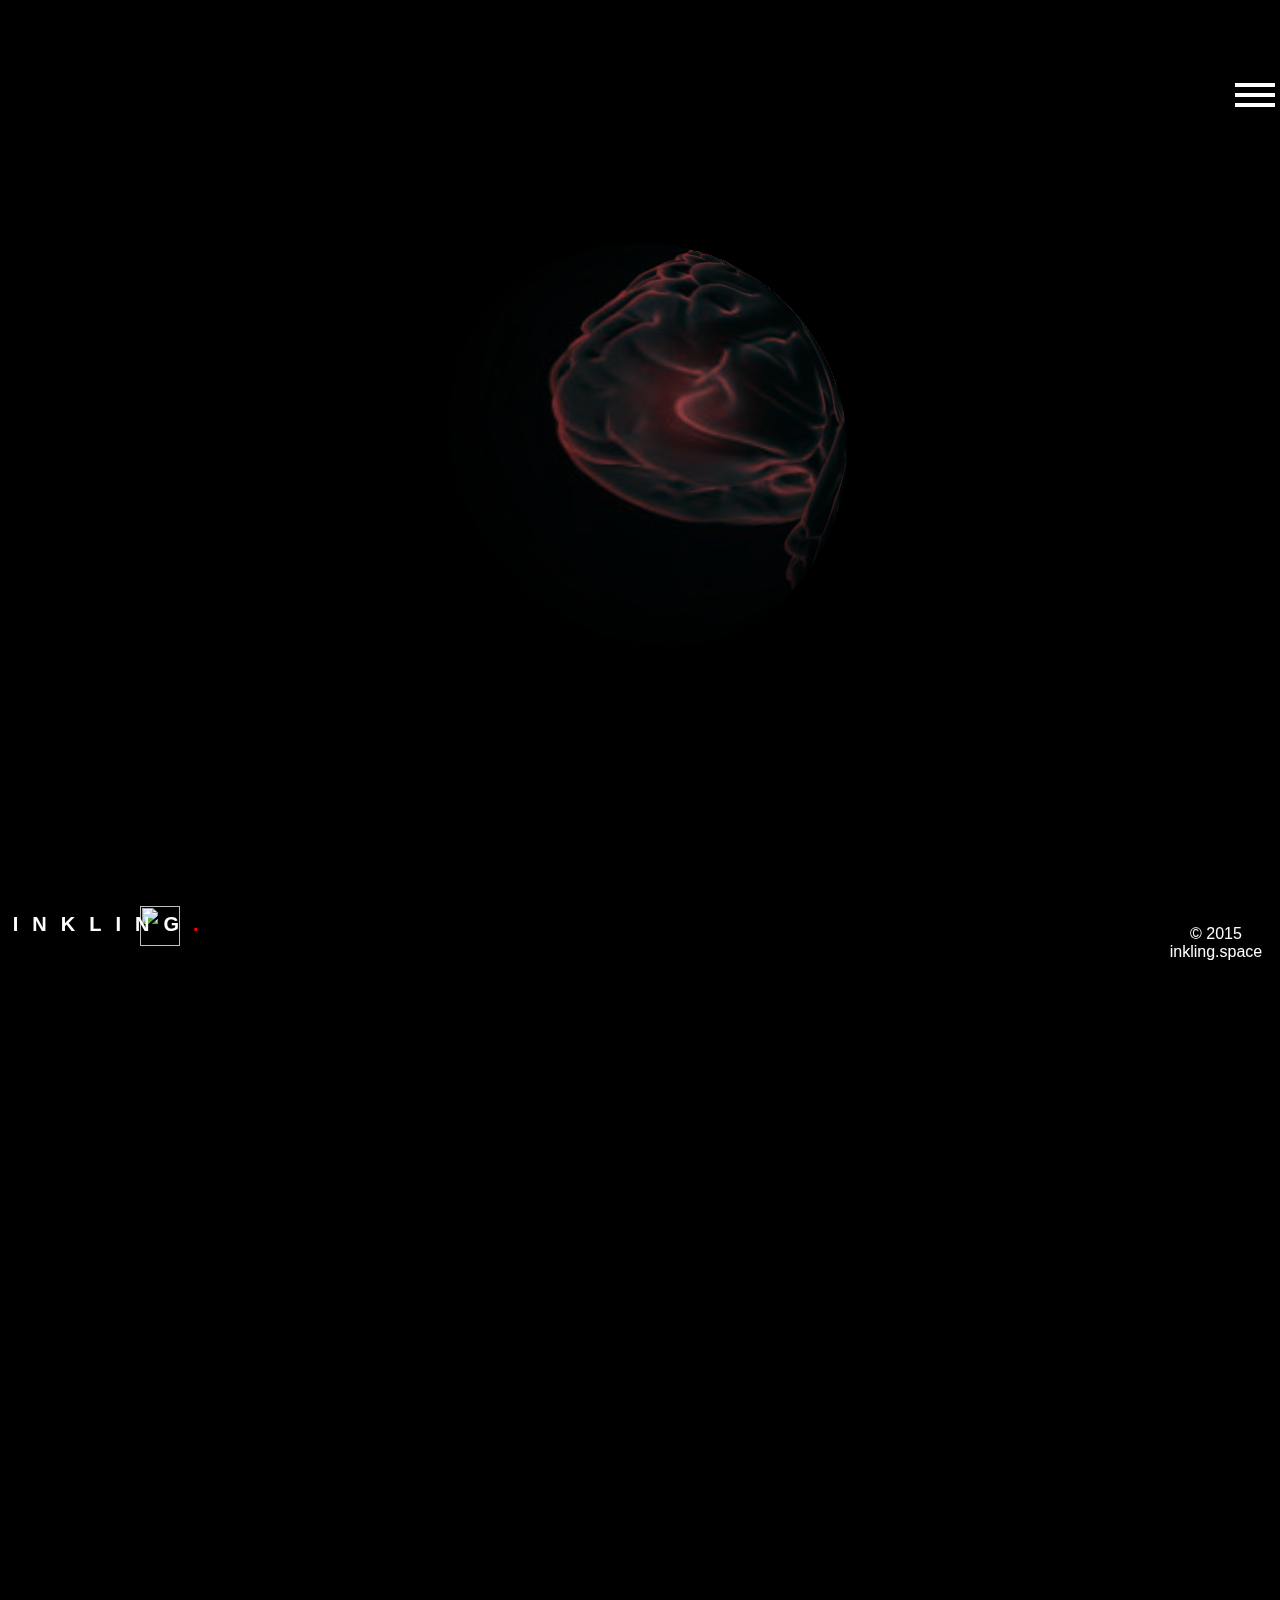
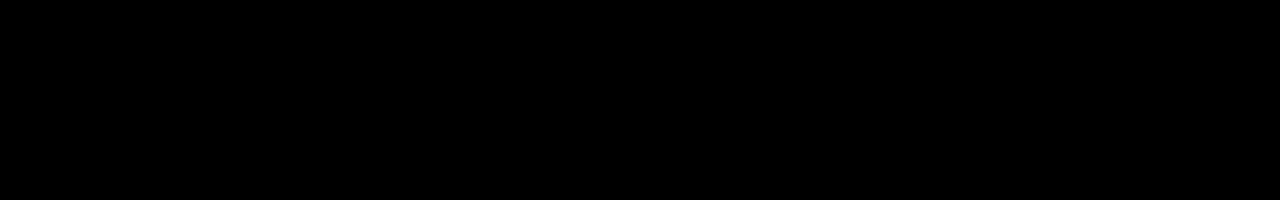
==== commit 004a2a36: "index css styling done" ====
--- a/index.html
+++ b/index.html
@@ -2,11 +2,8 @@
 <html>
 <head>
   <title>Sphere</title>
-
-  <link rel="stylesheet" href="../css/responsive.css" type="text/css">
-    <link rel="stylesheet" href="../css/normalize.css" type="text/css">
   <link rel="stylesheet" type="text/css" href="css/splash.css">
-
+  <link rel="stylesheet" href="/css/responsive.css" type="text/css">
   <script type="text/javascript" src="http://cdnjs.cloudflare.com/ajax/libs/jquery/2.1.4/jquery.js"></script>
 
   <script src="lib/Three.js"></script>
--- a/css/splash.css
+++ b/css/splash.css
@@ -39,15 +39,57 @@
 /***************
 LOGO
 ***************/
+
 .logoTitle{
- margin-top: 50%;
- margin-right: -10%;
+  margin-right: 75%;
+  margin-top: 1%;
+  margin-left: 1%;
+
+
+ /*margin-top: -0%;
+ margin-right: -10%;*/
 }
 
 .puzzle {
-  margin-top: 49%;
-  margin-right: 50%;
+/*  margin-top: 10%;*/
+  margin-right: 75%;
+  margin-top: .5%;
+
+
+}
+
+/*COPYRIGHT*/
+.copyright {
+  margin-top: -2%;
+  margin-left: 90%;
   position: relative;
+
+}
+
+/*STOP PLAYING MUSIC BUTTON*/
+/*.stopButton {
+  margin-top: 40%;
+  right: 2%;
+  height: 5%;
+  width: 5%;
+  position: absolute;
+  z-index: 100;
+}*/
+
+/*.playButton {
+  margin-top: 40%;
+  right: 8%;
+  height: 5%;
+  width: 5%;
+  position: absolute;
+  z-index: 100;
+}*/
+
+footer {
+  position: absolute;
+  width : 100%;
+  height: 100%;
+  margin-top: 900px;
 }
 /***************
 
@@ -569,37 +611,4 @@
   width:100%;
   height:100%;
 }
-/*COPYRIGHT*/
-.copyright {
-  margin-top: -3%;
-  margin-left: 80%;
-  position: absolute;
-}
-
-/*STOP PLAYING MUSIC BUTTON*/
-/*.stopButton {
-  margin-top: 40%;
-  right: 2%;
-  height: 5%;
-  width: 5%;
-  position: absolute;
-  z-index: 100;
-}*/
-
-/*.playButton {
-  margin-top: 40%;
-  right: 8%;
-  height: 5%;
-  width: 5%;
-  position: absolute;
-  z-index: 100;
-}*/
-
-footer {
-  position: absolute;
-  width : 100%;
-  height: 100%;
-  margin-top: 1200px;
-
-
-}
+
--- a/css/responsive.css
+++ b/css/responsive.css
@@ -0,0 +1 @@
+
